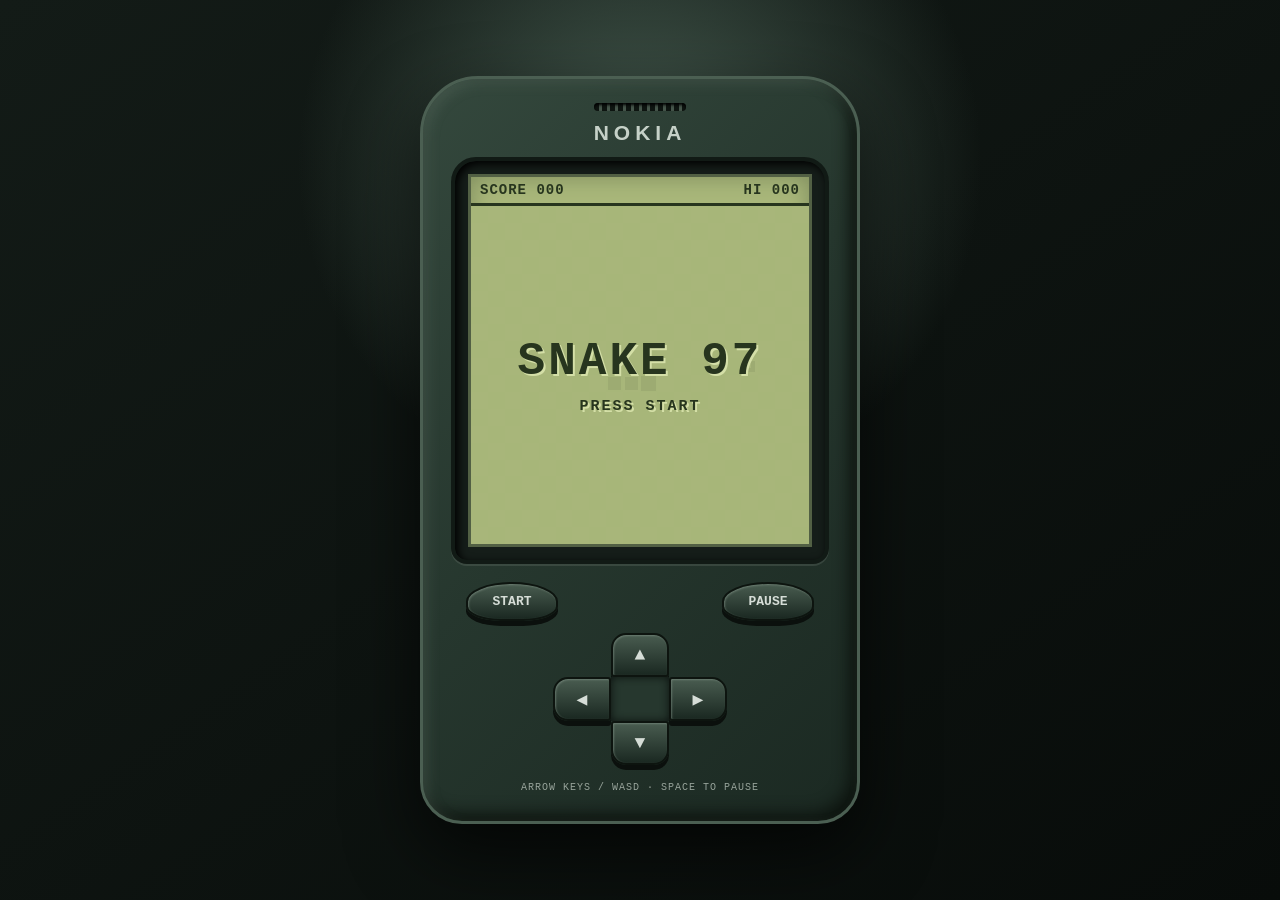
==== index.html @ c361fcc6 "Add Nokia Snake game" ====
<!doctype html>
<html lang="en">
<head>
  <meta charset="UTF-8">
  <meta name="viewport" content="width=device-width, initial-scale=1.0">
  <meta name="theme-color" content="#18221b">
  <title>Snake 97</title>
  <link rel="stylesheet" href="styles.css">
</head>
<body>
  <main class="phone" aria-label="Nokia-style Snake game">
    <div class="speaker" aria-hidden="true"></div>
    <p class="brand">NOKIA</p>

    <section class="screen-shell">
      <div class="screen">
        <header class="hud">
          <span>SCORE <strong id="score">000</strong></span>
          <span>HI <strong id="high-score">000</strong></span>
        </header>
        <canvas id="game" width="320" height="320" aria-label="Snake game board"></canvas>
        <div class="overlay" id="overlay">
          <h1 id="message">SNAKE 97</h1>
          <p id="submessage">PRESS START</p>
        </div>
      </div>
    </section>

    <div class="action-row">
      <button class="soft-key" id="start" type="button">START</button>
      <button class="soft-key" id="pause" type="button">PAUSE</button>
    </div>

    <div class="dpad" aria-label="Direction controls">
      <button class="up" data-direction="up" aria-label="Move up">▲</button>
      <button class="left" data-direction="left" aria-label="Move left">◀</button>
      <div class="center" aria-hidden="true"></div>
      <button class="right" data-direction="right" aria-label="Move right">▶</button>
      <button class="down" data-direction="down" aria-label="Move down">▼</button>
    </div>

    <p class="help">ARROW KEYS / WASD · SPACE TO PAUSE</p>
  </main>
  <script src="game.js"></script>
</body>
</html>
---- styles.css ----
:root {
  color-scheme: dark;
  font-family: "Courier New", Courier, monospace;
  --ink: #172017;
  --lcd: #a9b77a;
  --lcd-dark: #27351e;
  --phone: #26372e;
  --phone-edge: #111a15;
}

* { box-sizing: border-box; }

body {
  min-height: 100vh;
  margin: 0;
  display: grid;
  place-items: center;
  padding: 24px;
  background:
    radial-gradient(circle at 50% 18%, #405449 0 4%, transparent 35%),
    linear-gradient(145deg, #131b17, #080c0a);
}

button { font: inherit; }

.phone {
  width: min(440px, 100%);
  padding: 24px 28px 28px;
  border: 3px solid #4b5f52;
  border-radius: 58px 58px 42px 42px;
  color: #c6d1c8;
  text-align: center;
  background: linear-gradient(135deg, #34483d, var(--phone) 48%, #1b2922);
  box-shadow: 0 28px 70px #000a, inset 5px 5px 12px #61726655, inset -8px -8px 15px #0b110ddd;
}

.speaker {
  width: 92px;
  height: 8px;
  margin: 0 auto 10px;
  border-radius: 8px;
  background: repeating-linear-gradient(90deg, #0e1511 0 5px, #46564b 5px 8px);
  box-shadow: inset 0 2px 3px #000;
}

.brand {
  margin: 0 0 12px;
  font-family: Arial, sans-serif;
  font-size: 21px;
  font-weight: 800;
  letter-spacing: 5px;
}

.screen-shell {
  padding: 13px;
  border: 4px solid var(--phone-edge);
  border-radius: 25px 25px 16px 16px;
  background: #151d19;
  box-shadow: inset 3px 3px 8px #000, 0 2px 0 #63716755;
}

.screen {
  position: relative;
  overflow: hidden;
  border: 3px solid #526044;
  background: var(--lcd);
  box-shadow: inset 0 0 22px #4c593b77;
}

.hud {
  height: 29px;
  display: flex;
  align-items: center;
  justify-content: space-between;
  padding: 0 9px;
  border-bottom: 3px solid var(--lcd-dark);
  color: var(--lcd-dark);
  font-size: 14px;
  font-weight: 700;
  letter-spacing: 1px;
}

canvas {
  display: block;
  width: 100%;
  height: auto;
  image-rendering: pixelated;
}

.overlay {
  position: absolute;
  inset: 29px 0 0;
  display: grid;
  place-content: center;
  color: var(--lcd-dark);
  background: #a9b77ae8;
  text-shadow: 2px 2px #d4dfa7;
}

.overlay.hidden { display: none; }
.overlay h1 { margin: 0; font-size: clamp(28px, 9vw, 46px); letter-spacing: 3px; }
.overlay p { margin: 10px 0 0; font-size: 15px; font-weight: 700; letter-spacing: 2px; }

.action-row {
  display: flex;
  justify-content: space-between;
  margin: 18px 15px 12px;
}

.soft-key, .dpad button {
  border: 2px solid #0d140f;
  color: #d6ddd7;
  background: linear-gradient(#495c50, #1a2821);
  box-shadow: 0 5px 0 #0b100d, inset 1px 1px 2px #81918699;
  cursor: pointer;
  touch-action: manipulation;
}

.soft-key {
  min-width: 92px;
  padding: 10px 15px;
  border-radius: 50% 50% 38% 38%;
  font-size: 13px;
  font-weight: 700;
}

.soft-key:active, .dpad button:active { transform: translateY(3px); box-shadow: 0 2px 0 #0b100d; }
.soft-key:focus-visible, .dpad button:focus-visible { outline: 3px solid #c6d18b; outline-offset: 3px; }

.dpad {
  width: 174px;
  height: 132px;
  margin: 0 auto;
  display: grid;
  grid-template: repeat(3, 44px) / repeat(3, 58px);
}

.dpad button { font-size: 18px; }
.up { grid-area: 1 / 2; border-radius: 15px 15px 3px 3px; }
.left { grid-area: 2 / 1; border-radius: 15px 3px 3px 15px; }
.center { grid-area: 2 / 2; background: #26372e; box-shadow: inset 0 0 8px #0c120f; }
.right { grid-area: 2 / 3; border-radius: 3px 15px 15px 3px; }
.down { grid-area: 3 / 2; border-radius: 3px 3px 15px 15px; }

.help { margin: 17px 0 0; font-size: 10px; letter-spacing: 1px; color: #98a49b; }

@media (max-width: 470px) {
  body { padding: 8px; }
  .phone { padding: 18px 18px 20px; border-radius: 42px 42px 30px 30px; }
  .brand { margin-bottom: 8px; }
  .screen-shell { padding: 9px; }
  .action-row { margin-top: 12px; }
  .dpad { transform: scale(.88); margin-top: -7px; margin-bottom: -8px; }
  .help { margin-top: 8px; }
}
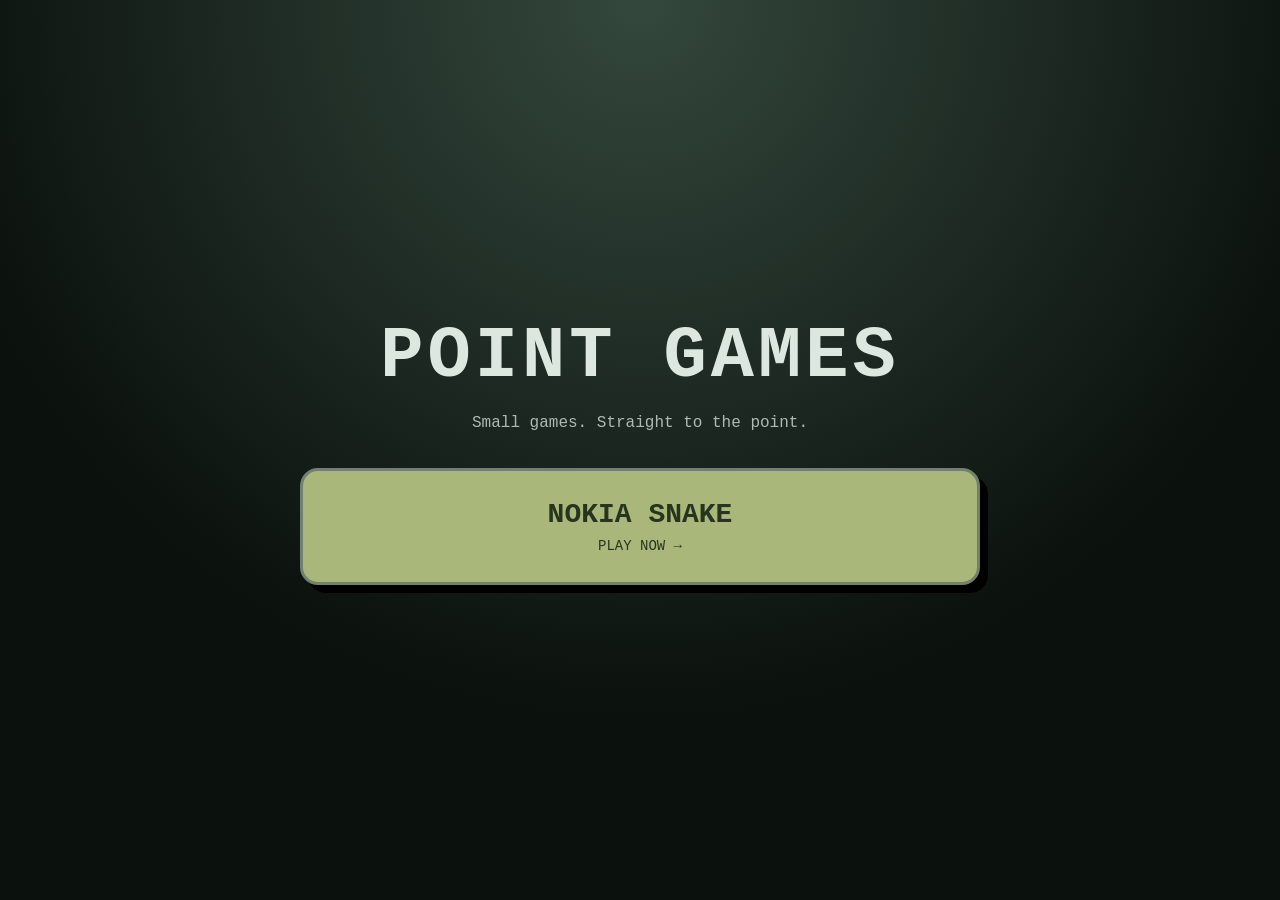
==== commit 8154e599: "Move Nokia Snake to game URL" ====
--- a/index.html
+++ b/index.html
@@ -3,44 +3,48 @@
 <head>
   <meta charset="UTF-8">
   <meta name="viewport" content="width=device-width, initial-scale=1.0">
-  <meta name="theme-color" content="#18221b">
-  <title>Snake 97</title>
-  <link rel="stylesheet" href="styles.css">
+  <meta name="theme-color" content="#111a15">
+  <title>Point Games</title>
+  <style>
+    * { box-sizing: border-box; }
+    body {
+      min-height: 100vh;
+      margin: 0;
+      display: grid;
+      place-items: center;
+      padding: 24px;
+      color: #dce8df;
+      background: radial-gradient(circle at top, #34483d, #0b110d 65%);
+      font-family: "Courier New", monospace;
+    }
+    main { width: min(680px, 100%); text-align: center; }
+    h1 { margin: 0 0 8px; font-size: clamp(38px, 9vw, 72px); letter-spacing: 4px; }
+    p { color: #aebbb1; }
+    a {
+      display: block;
+      margin-top: 36px;
+      padding: 28px;
+      border: 3px solid #72816f;
+      border-radius: 18px;
+      color: #27351e;
+      background: #a9b77a;
+      box-shadow: 8px 8px 0 #000;
+      text-decoration: none;
+      transition: transform .15s;
+    }
+    a:hover, a:focus-visible { transform: translate(-3px, -3px); }
+    strong { display: block; font-size: 28px; }
+    span { display: block; margin-top: 8px; font-size: 14px; }
+  </style>
 </head>
 <body>
-  <main class="phone" aria-label="Nokia-style Snake game">
-    <div class="speaker" aria-hidden="true"></div>
-    <p class="brand">NOKIA</p>
-
-    <section class="screen-shell">
-      <div class="screen">
-        <header class="hud">
-          <span>SCORE <strong id="score">000</strong></span>
-          <span>HI <strong id="high-score">000</strong></span>
-        </header>
-        <canvas id="game" width="320" height="320" aria-label="Snake game board"></canvas>
-        <div class="overlay" id="overlay">
-          <h1 id="message">SNAKE 97</h1>
-          <p id="submessage">PRESS START</p>
-        </div>
-      </div>
-    </section>
-
-    <div class="action-row">
-      <button class="soft-key" id="start" type="button">START</button>
-      <button class="soft-key" id="pause" type="button">PAUSE</button>
-    </div>
-
-    <div class="dpad" aria-label="Direction controls">
-      <button class="up" data-direction="up" aria-label="Move up">▲</button>
-      <button class="left" data-direction="left" aria-label="Move left">◀</button>
-      <div class="center" aria-hidden="true"></div>
-      <button class="right" data-direction="right" aria-label="Move right">▶</button>
-      <button class="down" data-direction="down" aria-label="Move down">▼</button>
-    </div>
-
-    <p class="help">ARROW KEYS / WASD · SPACE TO PAUSE</p>
+  <main>
+    <h1>POINT GAMES</h1>
+    <p>Small games. Straight to the point.</p>
+    <a href="nokia-snake-game/">
+      <strong>NOKIA SNAKE</strong>
+      <span>PLAY NOW →</span>
+    </a>
   </main>
-  <script src="game.js"></script>
 </body>
 </html>
